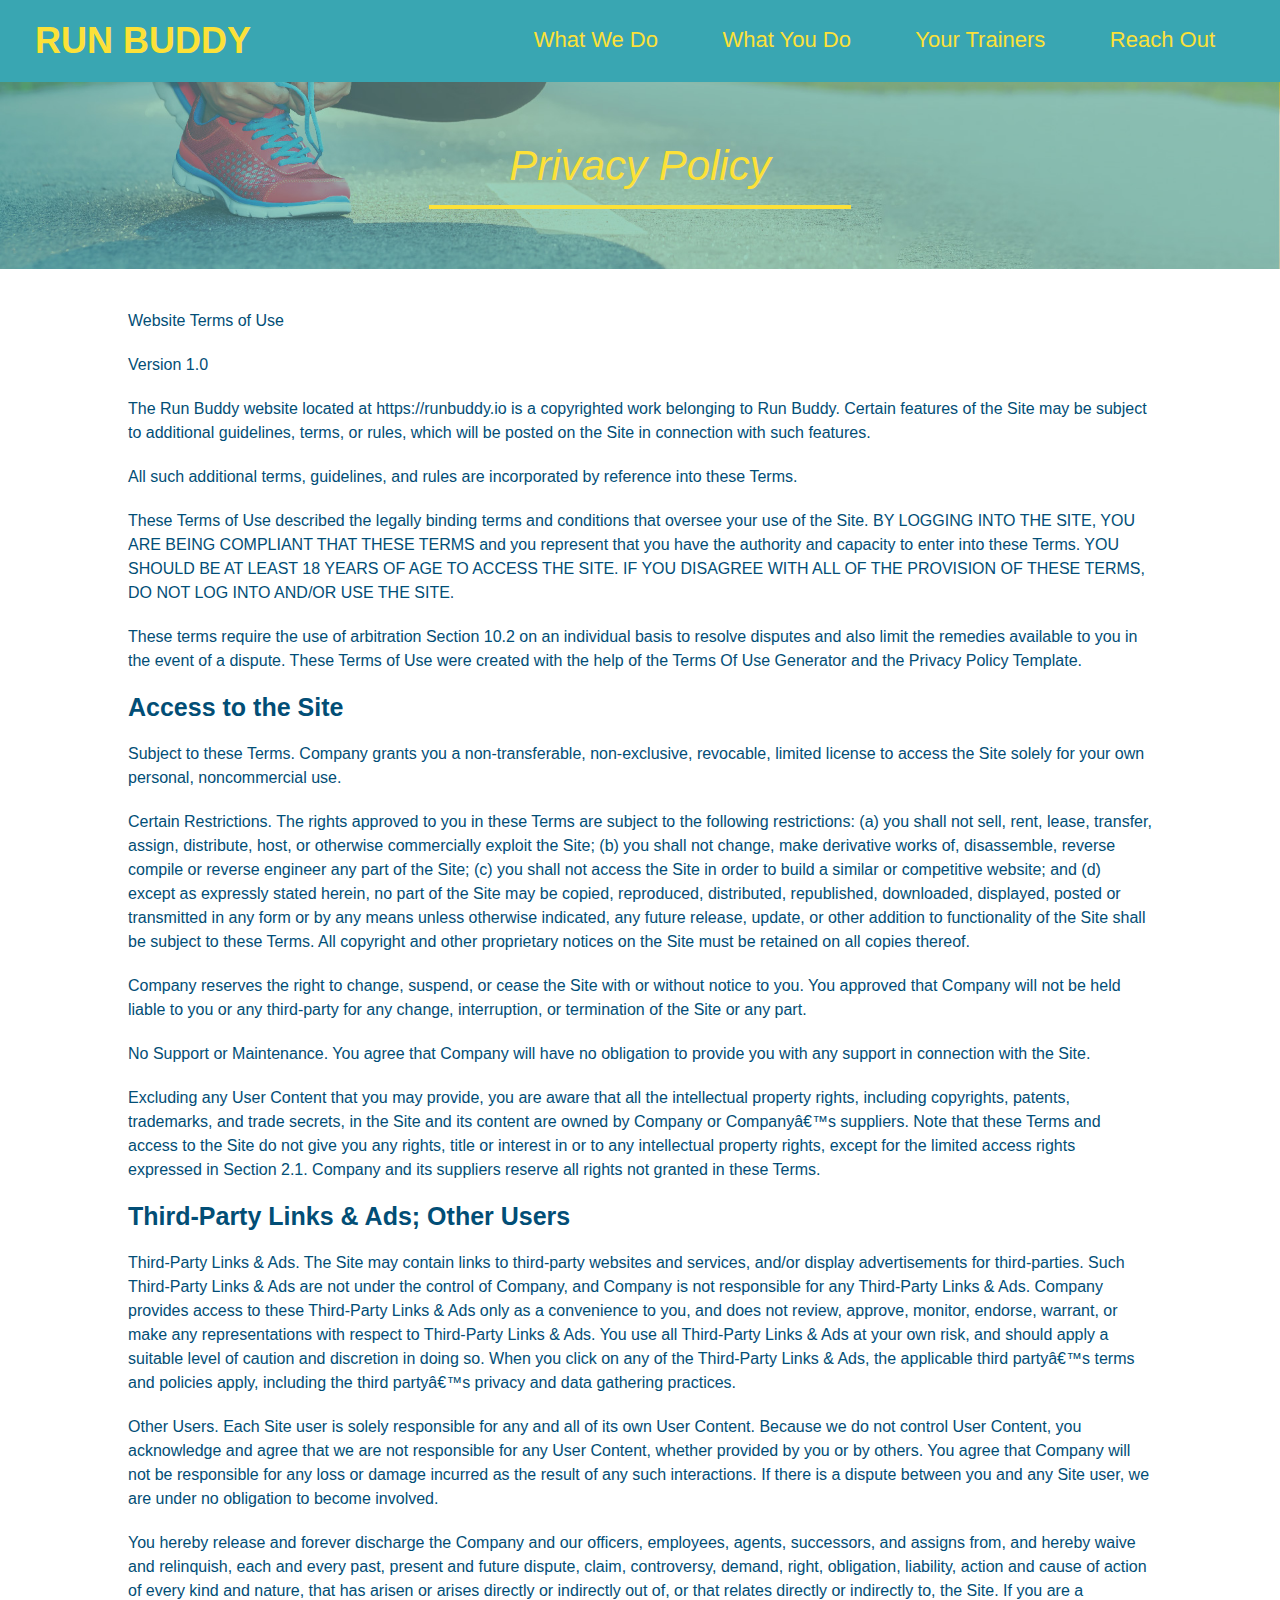
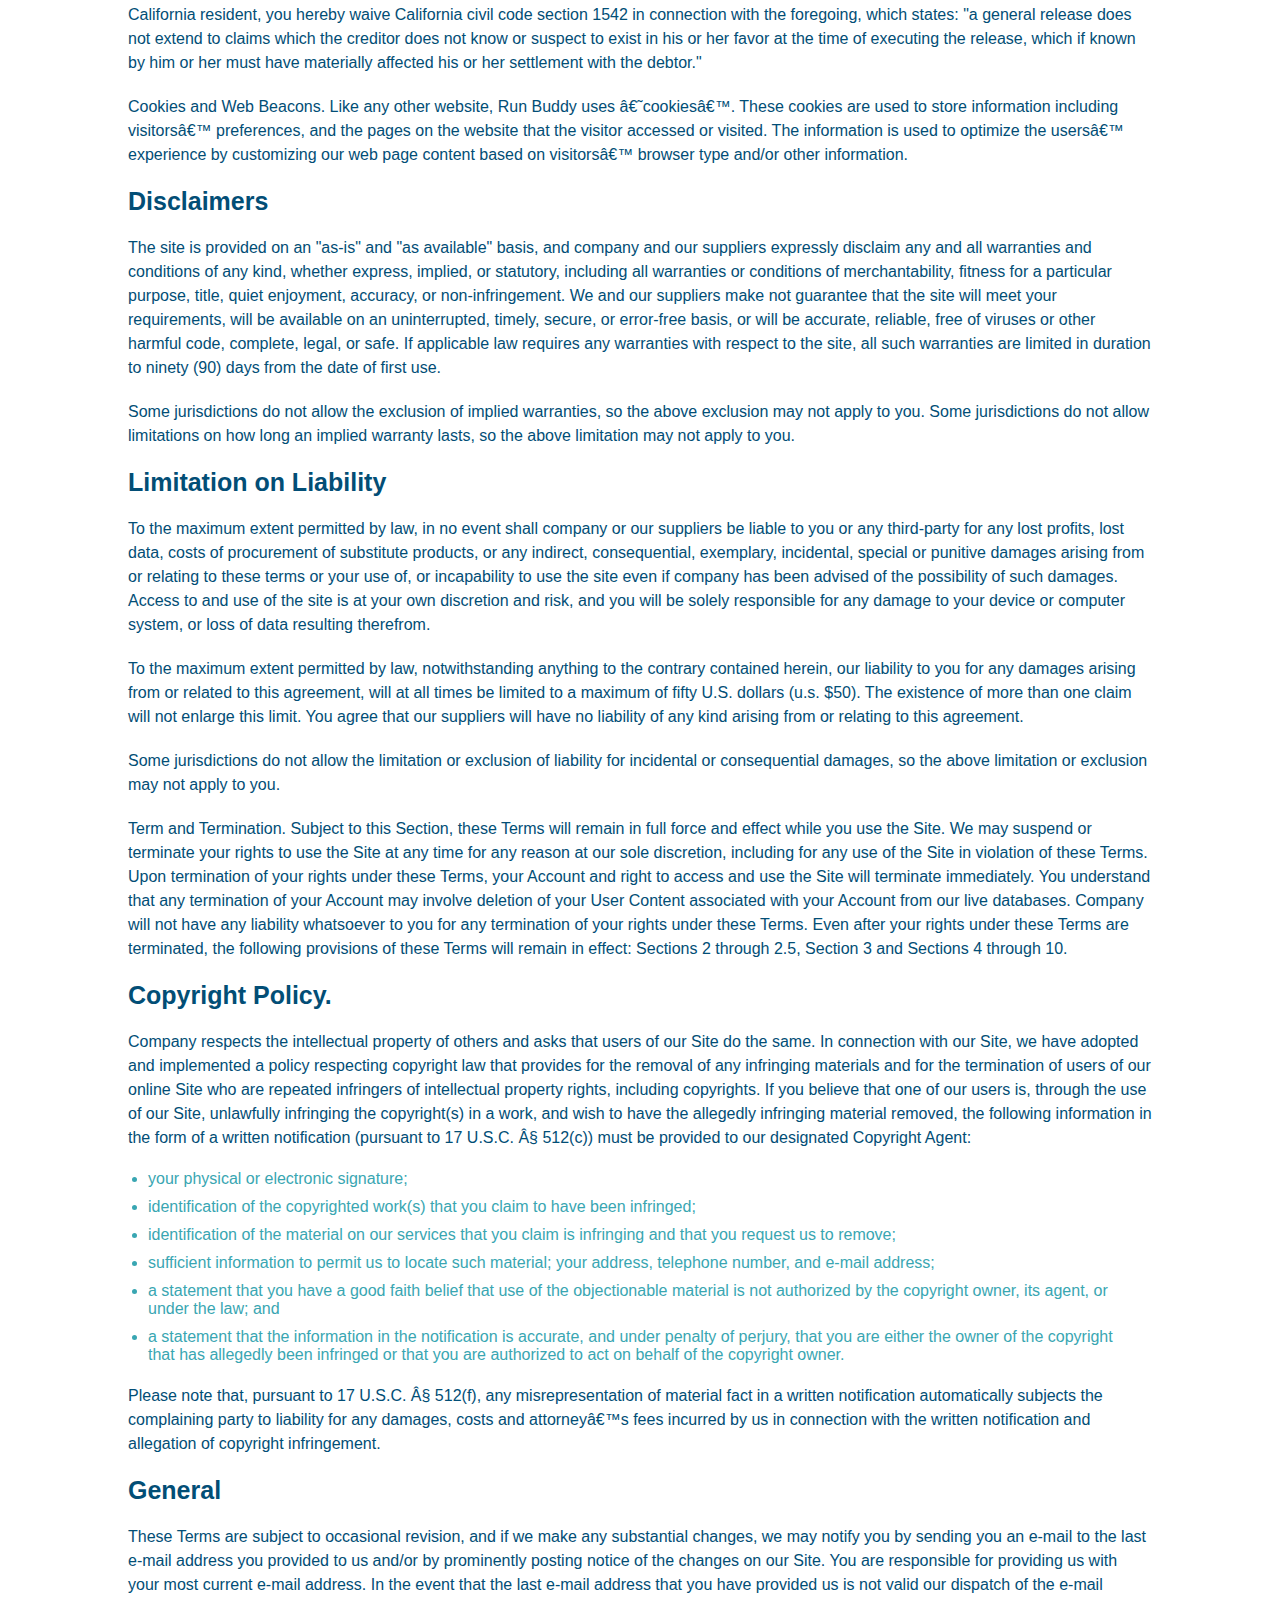
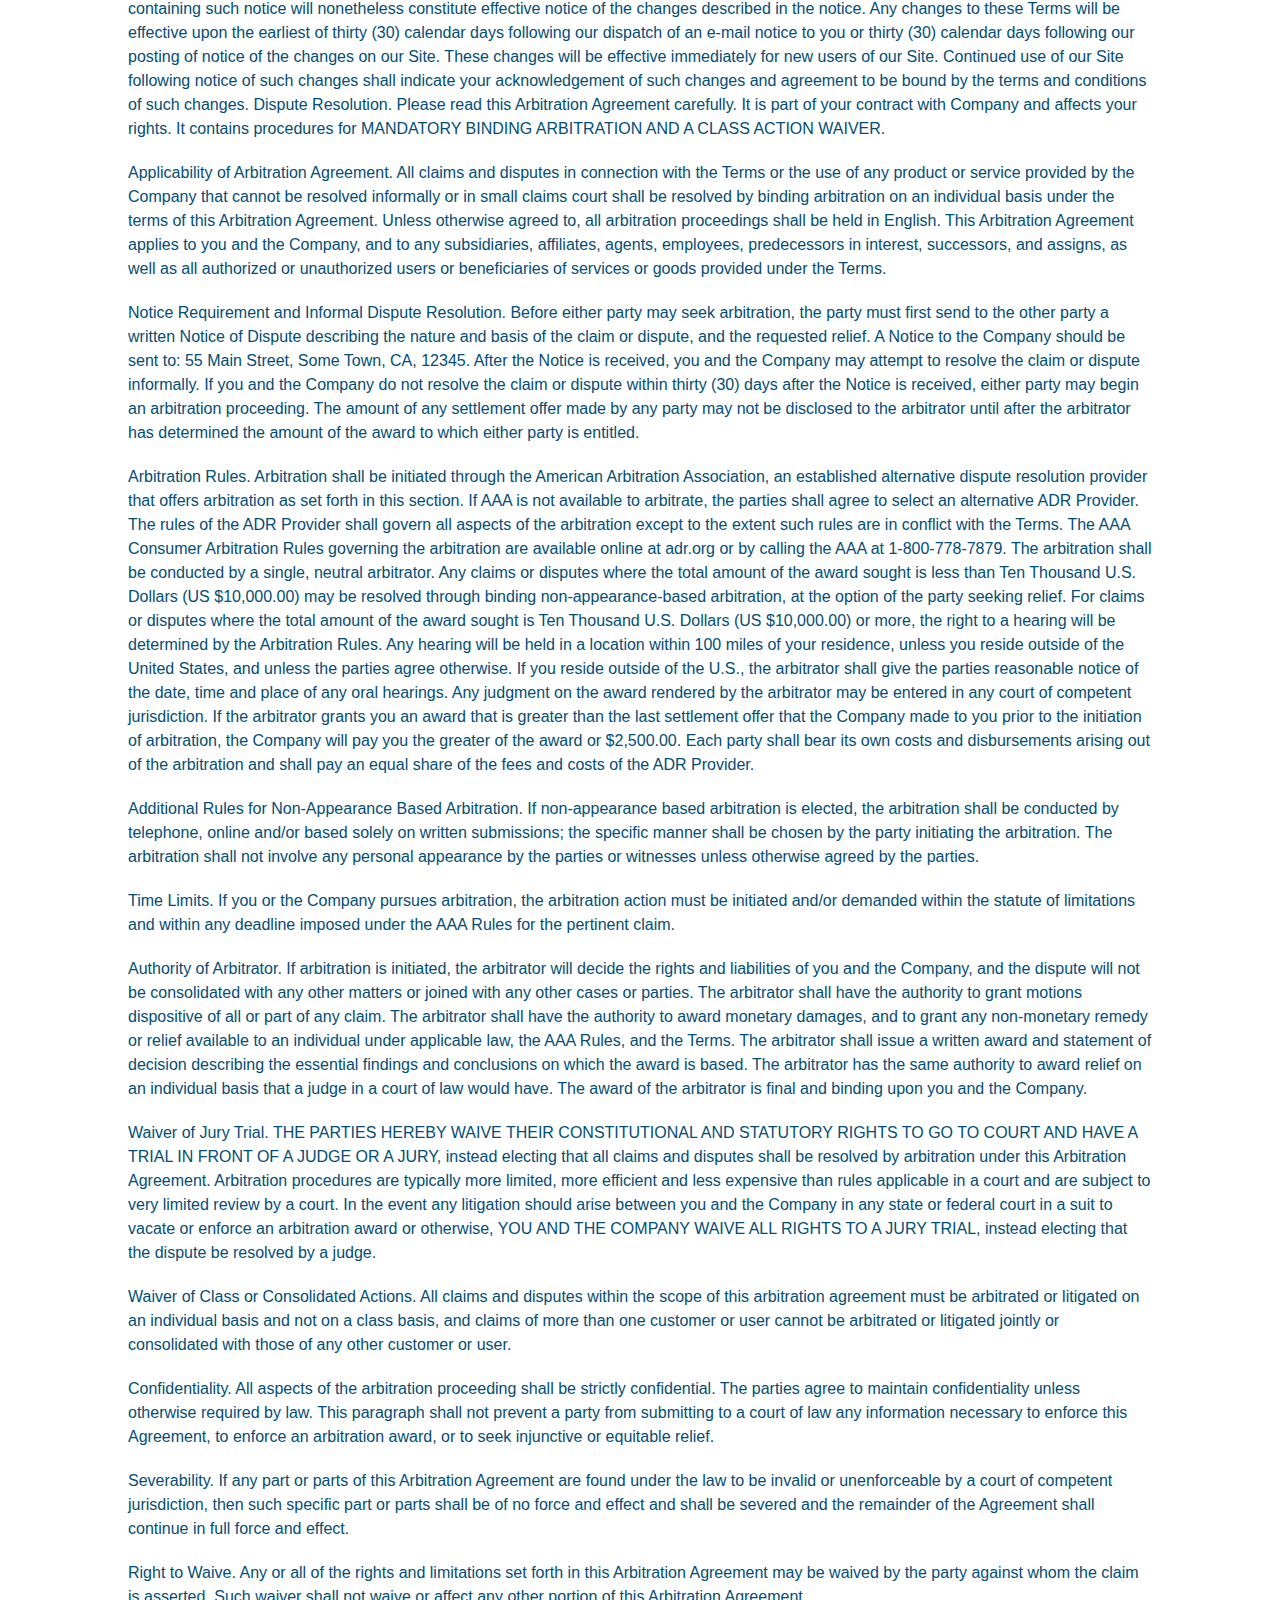
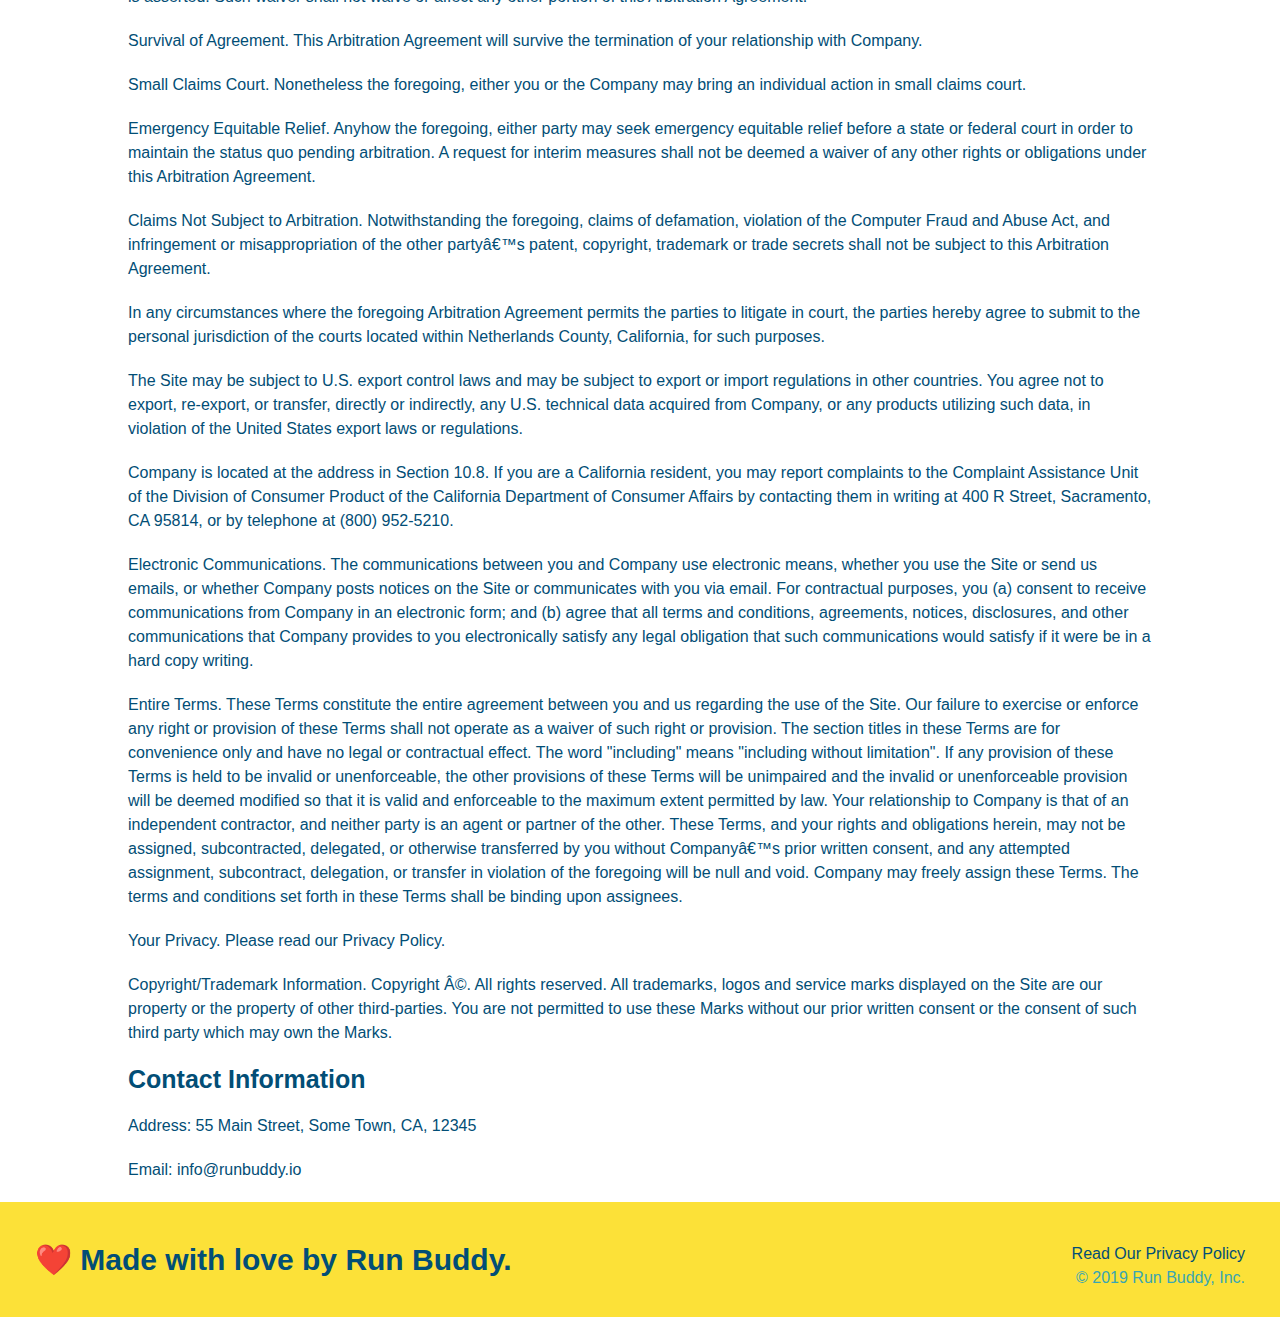
==== privacy-policy.html @ 64a42d4c "privacy policy" ====
<!DOCTYPE html>
<html lang='en'>
    <head>
        <meta charset="UTF-8"/>
        <title>Privacy Policy - Run Buddy</title>
        <link rel="stylesheet" href="./assets/css/style.css" />
        <link rel="stylesheet" href="./assets/css/secondary-styles.css" />
    </head>

    <body>
        <header>
            <h1>
                <a href="/">RUN BUDDY</a>
            </h1>
            <nav>
            <!-- Unordered list element-->
            <ul>
                <!-- List item element-->
                <li>
                    <!-- Anchor element-->
                    <a href="./index.html#what-we-do">What We Do</a>
                </li>
                <li>
                    <a href="./index.html#what-you-do">What You Do</a>
                </li>
                <li>
                    <a href="./index.html#your-trainers">Your Trainers</a>
                </li>
                <li>
                    <a href="./index.html#reach-out">Reach Out</a>
                </li>
            </ul>
            </nav>
        </header>

        <section class="hero">
            <h2 class="page-title">
                Privacy Policy
            </h2>

        </section>

        <article class="secondary-content">
            
      <p>
        Website Terms of Use
      </p>

      <p>
        Version 1.0
      </p>

      <p>
        The Run Buddy website located at https://runbuddy.io is a copyrighted work belonging to Run Buddy. Certain
        features of the Site may be subject to additional guidelines, terms, or rules, which will be posted on the Site
        in connection with such features.
      </p>

      <p>
        All such additional terms, guidelines, and rules are incorporated by reference into these Terms.
      </p>

      <p>
        These Terms of Use described the legally binding terms and conditions that oversee your use of the Site. BY
        LOGGING INTO THE SITE, YOU ARE BEING COMPLIANT THAT THESE TERMS and you represent that you have the authority
        and capacity to enter into these Terms. YOU SHOULD BE AT LEAST 18 YEARS OF AGE TO ACCESS THE SITE. IF YOU
        DISAGREE WITH ALL OF THE PROVISION OF THESE TERMS, DO NOT LOG INTO AND/OR USE THE SITE.
      </p>

      <p>
        These terms require the use of arbitration Section 10.2 on an individual basis to resolve disputes and also
        limit the remedies available to you in the event of a dispute. These Terms of Use were created with the help of
        the Terms Of Use Generator and the Privacy Policy Template.
      </p>

      <h3>
        Access to the Site
      </h3>

      <p>
        Subject to these Terms. Company grants you a non-transferable, non-exclusive, revocable, limited license to
        access the Site solely for your own personal, noncommercial use.
      </p>

      <p>
        Certain Restrictions. The rights approved to you in these Terms are subject to the following restrictions: (a)
        you shall not sell, rent, lease, transfer, assign, distribute, host, or otherwise commercially exploit the Site;
        (b) you shall not change, make derivative works of, disassemble, reverse compile or reverse engineer any part of
        the Site; (c) you shall not access the Site in order to build a similar or competitive website; and (d) except
        as expressly stated herein, no part of the Site may be copied, reproduced, distributed, republished, downloaded,
        displayed, posted or transmitted in any form or by any means unless otherwise indicated, any future release,
        update, or other addition to functionality of the Site shall be subject to these Terms. All copyright and other
        proprietary notices on the Site must be retained on all copies thereof.
      </p>

      <p>
        Company reserves the right to change, suspend, or cease the Site with or without notice to you. You approved
        that Company will not be held liable to you or any third-party for any change, interruption, or termination of
        the Site or any part.
      </p>

      <p>
        No Support or Maintenance. You agree that Company will have no obligation to provide you with any support in
        connection with the Site.
      </p>

      <p>
        Excluding any User Content that you may provide, you are aware that all the intellectual property rights,
        including copyrights, patents, trademarks, and trade secrets, in the Site and its content are owned by Company
        or Companyâ€™s suppliers. Note that these Terms and access to the Site do not give you any rights, title or
        interest in or to any intellectual property rights, except for the limited access rights expressed in Section
        2.1. Company and its suppliers reserve all rights not granted in these Terms.
      </p>

      <h3>
        Third-Party Links & Ads; Other Users
      </h3>

      <p>
        Third-Party Links & Ads. The Site may contain links to third-party websites and services, and/or display
        advertisements for third-parties. Such Third-Party Links & Ads are not under the control of Company, and Company
        is not responsible for any Third-Party Links & Ads. Company provides access to these Third-Party Links & Ads
        only as a convenience to you, and does not review, approve, monitor, endorse, warrant, or make any
        representations with respect to Third-Party Links & Ads. You use all Third-Party Links & Ads at your own risk,
        and should apply a suitable level of caution and discretion in doing so. When you click on any of the
        Third-Party Links & Ads, the applicable third partyâ€™s terms and policies apply, including the third partyâ€™s
        privacy and data gathering practices.
      </p>

      <p>
        Other Users. Each Site user is solely responsible for any and all of its own User Content. Because we do not
        control User Content, you acknowledge and agree that we are not responsible for any User Content, whether
        provided by you or by others. You agree that Company will not be responsible for any loss or damage incurred as
        the result of any such interactions. If there is a dispute between you and any Site user, we are under no
        obligation to become involved.
      </p>

      <p>
        You hereby release and forever discharge the Company and our officers, employees, agents, successors, and
        assigns from, and hereby waive and relinquish, each and every past, present and future dispute, claim,
        controversy, demand, right, obligation, liability, action and cause of action of every kind and nature, that has
        arisen or arises directly or indirectly out of, or that relates directly or indirectly to, the Site. If you are
        a California resident, you hereby waive California civil code section 1542 in connection with the foregoing,
        which states: "a general release does not extend to claims which the creditor does not know or suspect to exist
        in his or her favor at the time of executing the release, which if known by him or her must have materially
        affected his or her settlement with the debtor."
      </p>

      <p>
        Cookies and Web Beacons. Like any other website, Run Buddy uses â€˜cookiesâ€™. These cookies are used to store
        information including visitorsâ€™ preferences, and the pages on the website that the visitor accessed or visited.
        The information is used to optimize the usersâ€™ experience by customizing our web page content based on visitorsâ€™
        browser type and/or other information.
      </p>

      <h3>
        Disclaimers
      </h3>

      <p>
        The site is provided on an "as-is" and "as available" basis, and company and our suppliers expressly disclaim
        any and all warranties and conditions of any kind, whether express, implied, or statutory, including all
        warranties or conditions of merchantability, fitness for a particular purpose, title, quiet enjoyment, accuracy,
        or non-infringement. We and our suppliers make not guarantee that the site will meet your requirements, will be
        available on an uninterrupted, timely, secure, or error-free basis, or will be accurate, reliable, free of
        viruses or other harmful code, complete, legal, or safe. If applicable law requires any warranties with respect
        to the site, all such warranties are limited in duration to ninety (90) days from the date of first use.
      </p>

      <p>
        Some jurisdictions do not allow the exclusion of implied warranties, so the above exclusion may not apply to
        you. Some jurisdictions do not allow limitations on how long an implied warranty lasts, so the above limitation
        may not apply to you.
      </p>

      <h3>
        Limitation on Liability
      </h3>

      <p>
        To the maximum extent permitted by law, in no event shall company or our suppliers be liable to you or any
        third-party for any lost profits, lost data, costs of procurement of substitute products, or any indirect,
        consequential, exemplary, incidental, special or punitive damages arising from or relating to these terms or
        your use of, or incapability to use the site even if company has been advised of the possibility of such
        damages. Access to and use of the site is at your own discretion and risk, and you will be solely responsible
        for any damage to your device or computer system, or loss of data resulting therefrom.
      </p>

      <p>
        To the maximum extent permitted by law, notwithstanding anything to the contrary contained herein, our liability
        to you for any damages arising from or related to this agreement, will at all times be limited to a maximum of
        fifty U.S. dollars (u.s. $50). The existence of more than one claim will not enlarge this limit. You agree that
        our suppliers will have no liability of any kind arising from or relating to this agreement.
      </p>

      <p>
        Some jurisdictions do not allow the limitation or exclusion of liability for incidental or consequential
        damages, so the above limitation or exclusion may not apply to you.
      </p>

      <p>
        Term and Termination. Subject to this Section, these Terms will remain in full force and effect while you use
        the Site. We may suspend or terminate your rights to use the Site at any time for any reason at our sole
        discretion, including for any use of the Site in violation of these Terms. Upon termination of your rights under
        these Terms, your Account and right to access and use the Site will terminate immediately. You understand that
        any termination of your Account may involve deletion of your User Content associated with your Account from our
        live databases. Company will not have any liability whatsoever to you for any termination of your rights under
        these Terms. Even after your rights under these Terms are terminated, the following provisions of these Terms
        will remain in effect: Sections 2 through 2.5, Section 3 and Sections 4 through 10.
      </p>

      <h3>
        Copyright Policy.
      </h3>

      <p>
        Company respects the intellectual property of others and asks that users of our Site do the same. In connection
        with our Site, we have adopted and implemented a policy respecting copyright law that provides for the removal
        of any infringing materials and for the termination of users of our online Site who are repeated infringers of
        intellectual property rights, including copyrights. If you believe that one of our users is, through the use of
        our Site, unlawfully infringing the copyright(s) in a work, and wish to have the allegedly infringing material
        removed, the following information in the form of a written notification (pursuant to 17 U.S.C. Â§ 512(c)) must
        be provided to our designated Copyright Agent:
      </p>

      <ul>
        <li>
          your physical or electronic signature;
        </li>
        <li>
          identification of the copyrighted work(s) that you claim to have been infringed;
        </li>
        <li>
          identification of the material on our services that you claim is infringing and that you request us to remove;
        </li>
        <li>
          sufficient information to permit us to locate such material; your address, telephone number, and e-mail
          address;
        </li>
        <li>
          a statement that you have a good faith belief that use of the objectionable material is not authorized by the
          copyright owner, its agent, or under the law; and
        </li>
        <li>
          a statement that the information in the notification is accurate, and under penalty of perjury, that you are
          either the owner of the copyright that has allegedly been infringed or that you are authorized to act on
          behalf of the copyright owner.
        </li>
      </ul>

      <p>
        Please note that, pursuant to 17 U.S.C. Â§ 512(f), any misrepresentation of material fact in a written
        notification automatically subjects the complaining party to liability for any damages, costs and attorneyâ€™s
        fees incurred by us in connection with the written notification and allegation of copyright infringement.
      </p>

      <h3>
        General
      </h3>

      <p>
        These Terms are subject to occasional revision, and if we make any substantial changes, we may notify you by
        sending you an e-mail to the last e-mail address you provided to us and/or by prominently posting notice of the
        changes on our Site. You are responsible for providing us with your most current e-mail address. In the event
        that the last e-mail address that you have provided us is not valid our dispatch of the e-mail containing such
        notice will nonetheless constitute effective notice of the changes described in the notice. Any changes to these
        Terms will be effective upon the earliest of thirty (30) calendar days following our dispatch of an e-mail
        notice to you or thirty (30) calendar days following our posting of notice of the changes on our Site. These
        changes will be effective immediately for new users of our Site. Continued use of our Site following notice of
        such changes shall indicate your acknowledgement of such changes and agreement to be bound by the terms and
        conditions of such changes. Dispute Resolution. Please read this Arbitration Agreement carefully. It is part of
        your contract with Company and affects your rights. It contains procedures for MANDATORY BINDING ARBITRATION AND
        A CLASS ACTION WAIVER.
      </p>

      <p>
        Applicability of Arbitration Agreement. All claims and disputes in connection with the Terms or the use of any
        product or service provided by the Company that cannot be resolved informally or in small claims court shall be
        resolved by binding arbitration on an individual basis under the terms of this Arbitration Agreement. Unless
        otherwise agreed to, all arbitration proceedings shall be held in English. This Arbitration Agreement applies to
        you and the Company, and to any subsidiaries, affiliates, agents, employees, predecessors in interest,
        successors, and assigns, as well as all authorized or unauthorized users or beneficiaries of services or goods
        provided under the Terms.
      </p>

      <p>
        Notice Requirement and Informal Dispute Resolution. Before either party may seek arbitration, the party must
        first send to the other party a written Notice of Dispute describing the nature and basis of the claim or
        dispute, and the requested relief. A Notice to the Company should be sent to: 55 Main Street, Some Town, CA,
        12345. After the Notice is received, you and the Company may attempt to resolve the claim or dispute informally.
        If you and the Company do not resolve the claim or dispute within thirty (30) days after the Notice is received,
        either party may begin an arbitration proceeding. The amount of any settlement offer made by any party may not
        be disclosed to the arbitrator until after the arbitrator has determined the amount of the award to which either
        party is entitled.
      </p>

      <p>
        Arbitration Rules. Arbitration shall be initiated through the American Arbitration Association, an established
        alternative dispute resolution provider that offers arbitration as set forth in this section. If AAA is not
        available to arbitrate, the parties shall agree to select an alternative ADR Provider. The rules of the ADR
        Provider shall govern all aspects of the arbitration except to the extent such rules are in conflict with the
        Terms. The AAA Consumer Arbitration Rules governing the arbitration are available online at adr.org or by
        calling the AAA at 1-800-778-7879. The arbitration shall be conducted by a single, neutral arbitrator. Any
        claims or disputes where the total amount of the award sought is less than Ten Thousand U.S. Dollars (US
        $10,000.00) may be resolved through binding non-appearance-based arbitration, at the option of the party seeking
        relief. For claims or disputes where the total amount of the award sought is Ten Thousand U.S. Dollars (US
        $10,000.00) or more, the right to a hearing will be determined by the Arbitration Rules. Any hearing will be
        held in a location within 100 miles of your residence, unless you reside outside of the United States, and
        unless the parties agree otherwise. If you reside outside of the U.S., the arbitrator shall give the parties
        reasonable notice of the date, time and place of any oral hearings. Any judgment on the award rendered by the
        arbitrator may be entered in any court of competent jurisdiction. If the arbitrator grants you an award that is
        greater than the last settlement offer that the Company made to you prior to the initiation of arbitration, the
        Company will pay you the greater of the award or $2,500.00. Each party shall bear its own costs and
        disbursements arising out of the arbitration and shall pay an equal share of the fees and costs of the ADR
        Provider.
      </p>

      <p>
        Additional Rules for Non-Appearance Based Arbitration. If non-appearance based arbitration is elected, the
        arbitration shall be conducted by telephone, online and/or based solely on written submissions; the specific
        manner shall be chosen by the party initiating the arbitration. The arbitration shall not involve any personal
        appearance by the parties or witnesses unless otherwise agreed by the parties.
      </p>

      <p>
        Time Limits. If you or the Company pursues arbitration, the arbitration action must be initiated and/or demanded
        within the statute of limitations and within any deadline imposed under the AAA Rules for the pertinent claim.
      </p>

      <p>
        Authority of Arbitrator. If arbitration is initiated, the arbitrator will decide the rights and liabilities of
        you and the Company, and the dispute will not be consolidated with any other matters or joined with any other
        cases or parties. The arbitrator shall have the authority to grant motions dispositive of all or part of any
        claim. The arbitrator shall have the authority to award monetary damages, and to grant any non-monetary remedy
        or relief available to an individual under applicable law, the AAA Rules, and the Terms. The arbitrator shall
        issue a written award and statement of decision describing the essential findings and conclusions on which the
        award is based. The arbitrator has the same authority to award relief on an individual basis that a judge in a
        court of law would have. The award of the arbitrator is final and binding upon you and the Company.
      </p>

      <p>
        Waiver of Jury Trial. THE PARTIES HEREBY WAIVE THEIR CONSTITUTIONAL AND STATUTORY RIGHTS TO GO TO COURT AND HAVE
        A TRIAL IN FRONT OF A JUDGE OR A JURY, instead electing that all claims and disputes shall be resolved by
        arbitration under this Arbitration Agreement. Arbitration procedures are typically more limited, more efficient
        and less expensive than rules applicable in a court and are subject to very limited review by a court. In the
        event any litigation should arise between you and the Company in any state or federal court in a suit to vacate
        or enforce an arbitration award or otherwise, YOU AND THE COMPANY WAIVE ALL RIGHTS TO A JURY TRIAL, instead
        electing that the dispute be resolved by a judge.
      </p>

      <p>
        Waiver of Class or Consolidated Actions. All claims and disputes within the scope of this arbitration agreement
        must be arbitrated or litigated on an individual basis and not on a class basis, and claims of more than one
        customer or user cannot be arbitrated or litigated jointly or consolidated with those of any other customer or
        user.
      </p>

      <p>
        Confidentiality. All aspects of the arbitration proceeding shall be strictly confidential. The parties agree to
        maintain confidentiality unless otherwise required by law. This paragraph shall not prevent a party from
        submitting to a court of law any information necessary to enforce this Agreement, to enforce an arbitration
        award, or to seek injunctive or equitable relief.
      </p>

      <p>
        Severability. If any part or parts of this Arbitration Agreement are found under the law to be invalid or
        unenforceable by a court of competent jurisdiction, then such specific part or parts shall be of no force and
        effect and shall be severed and the remainder of the Agreement shall continue in full force and effect.
      </p>

      <p>
        Right to Waive. Any or all of the rights and limitations set forth in this Arbitration Agreement may be waived
        by the party against whom the claim is asserted. Such waiver shall not waive or affect any other portion of this
        Arbitration Agreement.
      </p>

      <p>
        Survival of Agreement. This Arbitration Agreement will survive the termination of your relationship with
        Company.
      </p>

      <p>
        Small Claims Court. Nonetheless the foregoing, either you or the Company may bring an individual action in small
        claims court.
      </p>

      <p>
        Emergency Equitable Relief. Anyhow the foregoing, either party may seek emergency equitable relief before a
        state or federal court in order to maintain the status quo pending arbitration. A request for interim measures
        shall not be deemed a waiver of any other rights or obligations under this Arbitration Agreement.
      </p>

      <p>
        Claims Not Subject to Arbitration. Notwithstanding the foregoing, claims of defamation, violation of the
        Computer Fraud and Abuse Act, and infringement or misappropriation of the other partyâ€™s patent, copyright,
        trademark or trade secrets shall not be subject to this Arbitration Agreement.
      </p>

      <p>
        In any circumstances where the foregoing Arbitration Agreement permits the parties to litigate in court, the
        parties hereby agree to submit to the personal jurisdiction of the courts located within Netherlands County,
        California, for such purposes.
      </p>

      <p>
        The Site may be subject to U.S. export control laws and may be subject to export or import regulations in other
        countries. You agree not to export, re-export, or transfer, directly or indirectly, any U.S. technical data
        acquired from Company, or any products utilizing such data, in violation of the United States export laws or
        regulations.
      </p>

      <p>
        Company is located at the address in Section 10.8. If you are a California resident, you may report complaints
        to the Complaint Assistance Unit of the Division of Consumer Product of the California Department of Consumer
        Affairs by contacting them in writing at 400 R Street, Sacramento, CA 95814, or by telephone at (800) 952-5210.
      </p>

      <p>
        Electronic Communications. The communications between you and Company use electronic means, whether you use the
        Site or send us emails, or whether Company posts notices on the Site or communicates with you via email. For
        contractual purposes, you (a) consent to receive communications from Company in an electronic form; and (b)
        agree that all terms and conditions, agreements, notices, disclosures, and other communications that Company
        provides to you electronically satisfy any legal obligation that such communications would satisfy if it were be
        in a hard copy writing.
      </p>

      <p>
        Entire Terms. These Terms constitute the entire agreement between you and us regarding the use of the Site. Our
        failure to exercise or enforce any right or provision of these Terms shall not operate as a waiver of such right
        or provision. The section titles in these Terms are for convenience only and have no legal or contractual
        effect. The word "including" means "including without limitation". If any provision of these Terms is held to be
        invalid or unenforceable, the other provisions of these Terms will be unimpaired and the invalid or
        unenforceable provision will be deemed modified so that it is valid and enforceable to the maximum extent
        permitted by law. Your relationship to Company is that of an independent contractor, and neither party is an
        agent or partner of the other. These Terms, and your rights and obligations herein, may not be assigned,
        subcontracted, delegated, or otherwise transferred by you without Companyâ€™s prior written consent, and any
        attempted assignment, subcontract, delegation, or transfer in violation of the foregoing will be null and void.
        Company may freely assign these Terms. The terms and conditions set forth in these Terms shall be binding upon
        assignees.
      </p>

      <p>
        Your Privacy. Please read our Privacy Policy.
      </p>

      <p>
        Copyright/Trademark Information. Copyright Â©. All rights reserved. All trademarks, logos and service marks
        displayed on the Site are our property or the property of other third-parties. You are not permitted to use
        these Marks without our prior written consent or the consent of such third party which may own the Marks.
      </p>

      <h3>
        Contact Information
      </h3>

      <p>
        Address: 55 Main Street, Some Town, CA, 12345
      </p>

      <p>
        Email: info@runbuddy.io
      </p>

        </article>


        <footer>
        
            <h2>❤️ Made with love by Run Buddy.</h2>

            <div>
            <a>Read Our Privacy Policy</a><br />
            &copy; 2019 Run Buddy, Inc.
            </div>

        </footer>
    </body>
</html>
---- assets/css/style.css ----
/* default styling w/ universal selector */
* {
    margin: 0;
    padding: 0;
    box-sizing:border-box;
}

/* apply styles to <header> */
header {
    padding: 20px 35px;
    background-color: #39a6b2;
}

header h1 {
    font-weight: bold;
    font-size: 36px;
    color: #fce138;
    margin: 0;
    display: inline;
}

header a {
    text-decoration: none;
    color: #fce138;
}

header nav {
    float: right;
    margin: 7px 0;
}

header nav ul li {
    display: inline;
}

header nav ul li a {
    margin: 0 30px;
    font-weight: lighter;
    font-size: 22px;
}

body {
    /* I'm a CSS comment! uwu */
    font-family: Helvetica, Arial, sans-serif;
    color: #39a6b2
}

footer {
    background: #fce138;
    width: 100%;
    padding: 40px 35px;
}

footer h2 {
    display: inline;
    color: #024e76;
    font-size: 30px;
    margin: 0;
}

footer div {
    float: right;
    line-height: 1.5;
    text-align: right;
}

footer a {
    color: #024e76
}

section {
    padding: 60px;
}

/*Hero Style Start*/
.hero {
    background-image: url("../images/hero-bg.jpg");
    height: 600px;
    background-size: cover;
    background-position: center;
    position: relative;
}
/*Hero Style End*/

/*Hero form style start*/
.hero-form {
    color: #024e76;
    background-color: #fce138;
    padding: 20px;
    width: 500px;
    border: solid 3px #024e76;
    position: absolute;
    bottom: 120px;
    right: 140px;
}

.hero-form h3 {
    font-size: 24px;
    margin: 0;
}

.hero-form p{
    margin: 5px 0 15px 0;
}

.form-input {
    border: 1px solid #024e76;
    display: block;
    padding: 7px 15px;
    font-size: 16px;
    color: #024e76;
    width: 100%;
    margin-bottom: 15px;
}

.hero-form label {
    margin: 0 5px;
}

.hero-form button {
    color: #fce138;
    background-color: #024e76;
    border: none;
    padding: 10px 20px;
    font-size: 16px;
}
/*Hero form style end*/

/* Styles for main body text */
.section-title {
    font-size: 55px;
    color: #024e76;
    margin-bottom: 35px;
    padding: 0 100px 20px 100px;
    display: inline-block;
    border-bottom: 3px solid;
}

.primary-border {
    border-color: #fce138;
}

.secondary-border {
    border-color: #39a6b2;
}

.intro p {
    line-height: 1.7;
    color: #39a6b2;
    width: 80%;
    font-size: 20px;
    margin: 0 auto;
}

.steps {
    text-align: center;
    background: #fce138;
}

.steps div {
    margin-bottom: 80px;
}

.steps img {
    width: 15%;
    margin: 10px 0;
}

.steps h3 {
    color: #024e76;
    font-size: 46px;
    margin-top: 10px;
}

.steps p {
    color: #39a6b2;
    font-size: 23px;
}

.steps span {
    font-size: 38px;
}
/*Styles for main body text END*/

/* styles for trainers section*/

.trainers {
    text-align: center;
}

.trainer {
    width: 900px;
    margin: 0 auto 30px auto;
    background: #024e76;
    color: #fce138;
    overflow: auto;
}

.trainer img {
    width: 35%;
    float: left;
}

.trainer-bio {
    padding: 35px;
    float: left;
    width: 65%;
}

.text-left { /*utility*/
    text-align: left;
}

.text-right {/*utility*/
    text-align: right;
}
.text-center {/*utility*/
    text-align: center;
}

.trainer-bio h3 {
    font-size: 32px;
    margin-bottom: 8px;
}

.trainer-bio h4 {
    font-weight: lighter;
    font-size: 26px;
    margin-bottom: 25px;
}

.trainer-bio p {
    font-size: 17px;
    line-height: 1.3;
}
/* styles for trainers section END */

/*Reach out styles*/
.contact {
    text-align:center;
    background-color: #024e76;
}
.contact h2 {
    color:#fce138;
}

.contact-info iframe {
    width: 400px;
    height: 400px;
}

.contact-info div {
    width: 410px;
    display: inline-block;
    vertical-align: top;
    text-align: left;
    margin: 30px 0 0 60px;
    color: white;
}
.contact-info h3 {
    color: #fce138;
    font-size: 32px;
  }
  
  .contact-info p, .contact-info address {
    margin: 20px 0;
    line-height: 1.5;
    font-size: 20px;
    font-style: normal;
  }
  
  .contact-info a {
    color: #fce138;
  }
/*reach out styles end*/
---- assets/css/secondary-styles.css ----
.hero {
    background-position: bottom;
    height: auto;
    text-align: center;
    margin-bottom: 40px;
}

.page-title {
    color: #fce138;
    display: inline-block;
    border-bottom: 4px solid #fce138;
    padding: 0 80px 15px 80px;
    font-weight: normal;
    font-size: 42px;
    font-style:italic;
}

.secondary-content {
    width: 80%;
    margin: 0 auto;
    color: #024e76
}

.secondary-content h3 {
    font-size: 25px;
    margin: 20px 0px 20px 0px;
}

.secondary-content p {
    font-size: 16px;
    line-height: 1.5;
    margin: 20px 0px 20px 0px;
}

.secondary-content ul {
    margin: 15px 20px 15px 20px
}

.secondary-content li {
    color: #39a6b2;
    margin: 10px 0px 10px 0px;
}
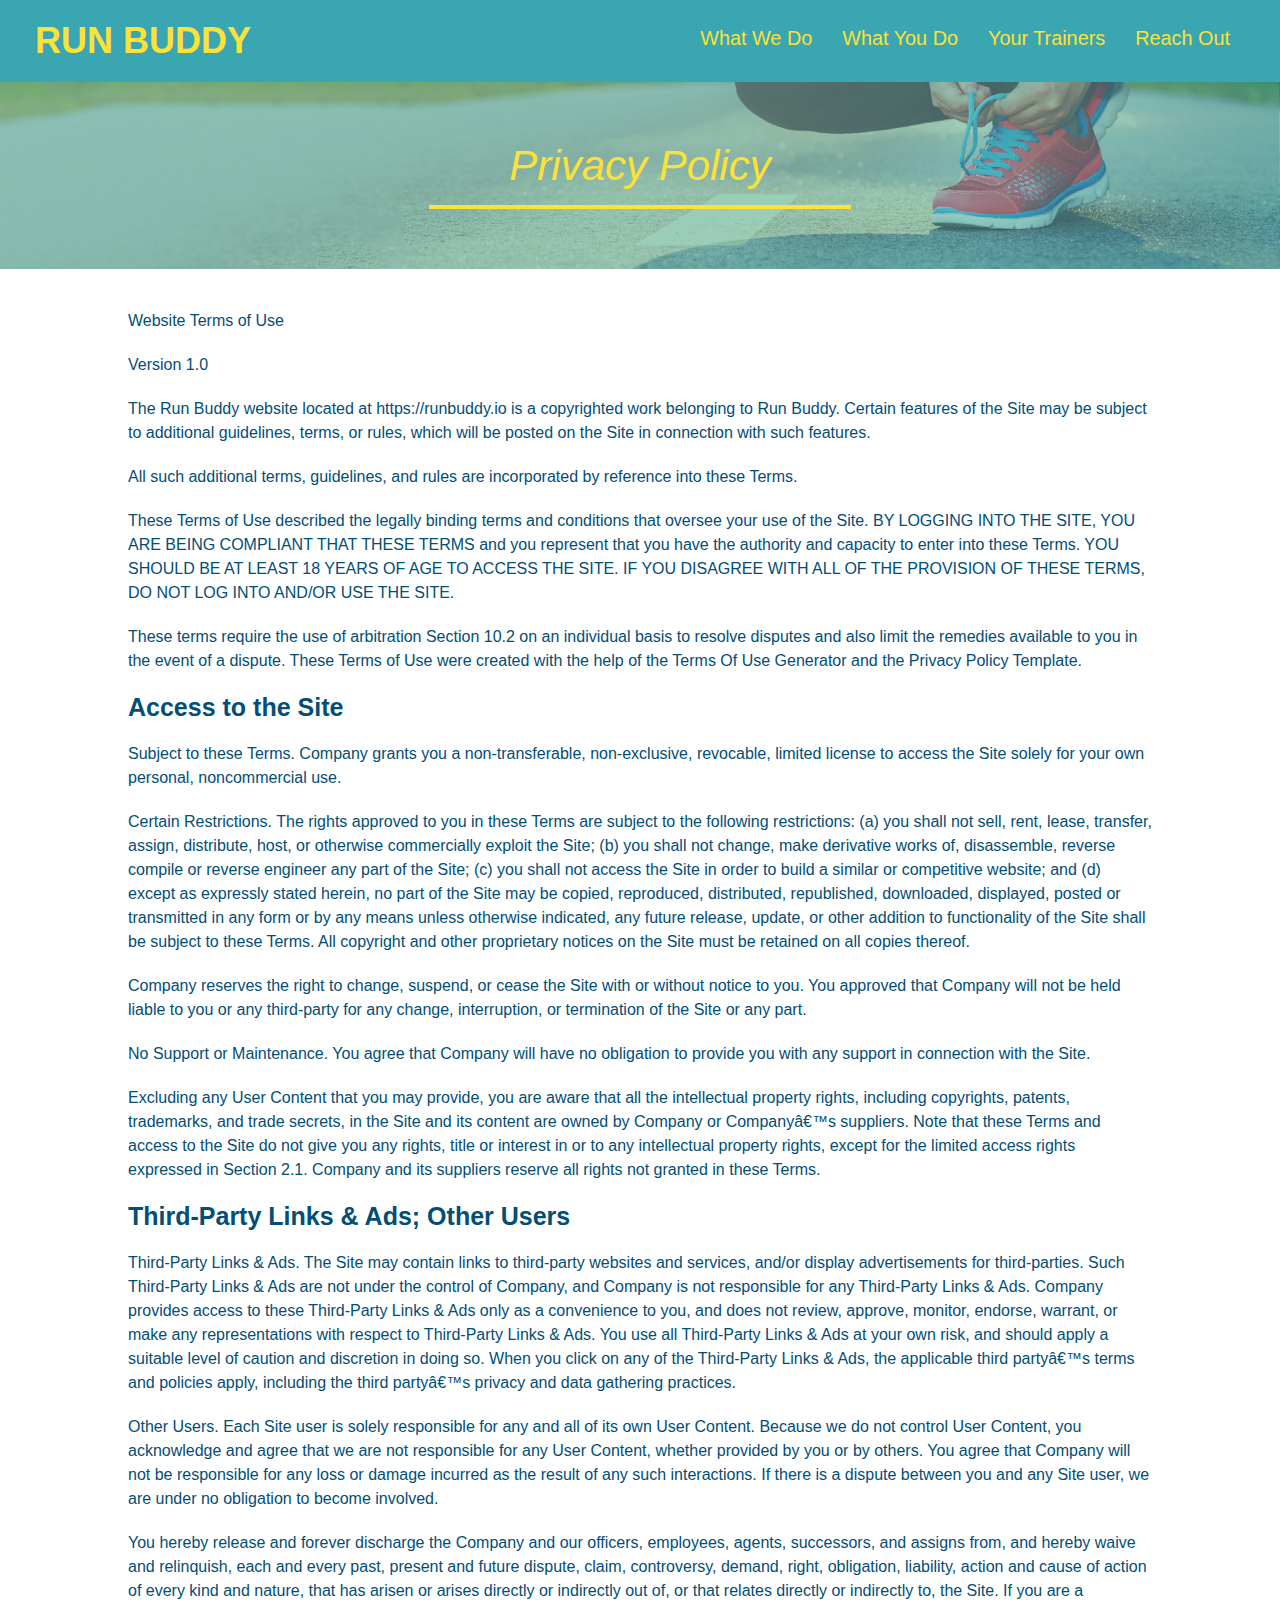
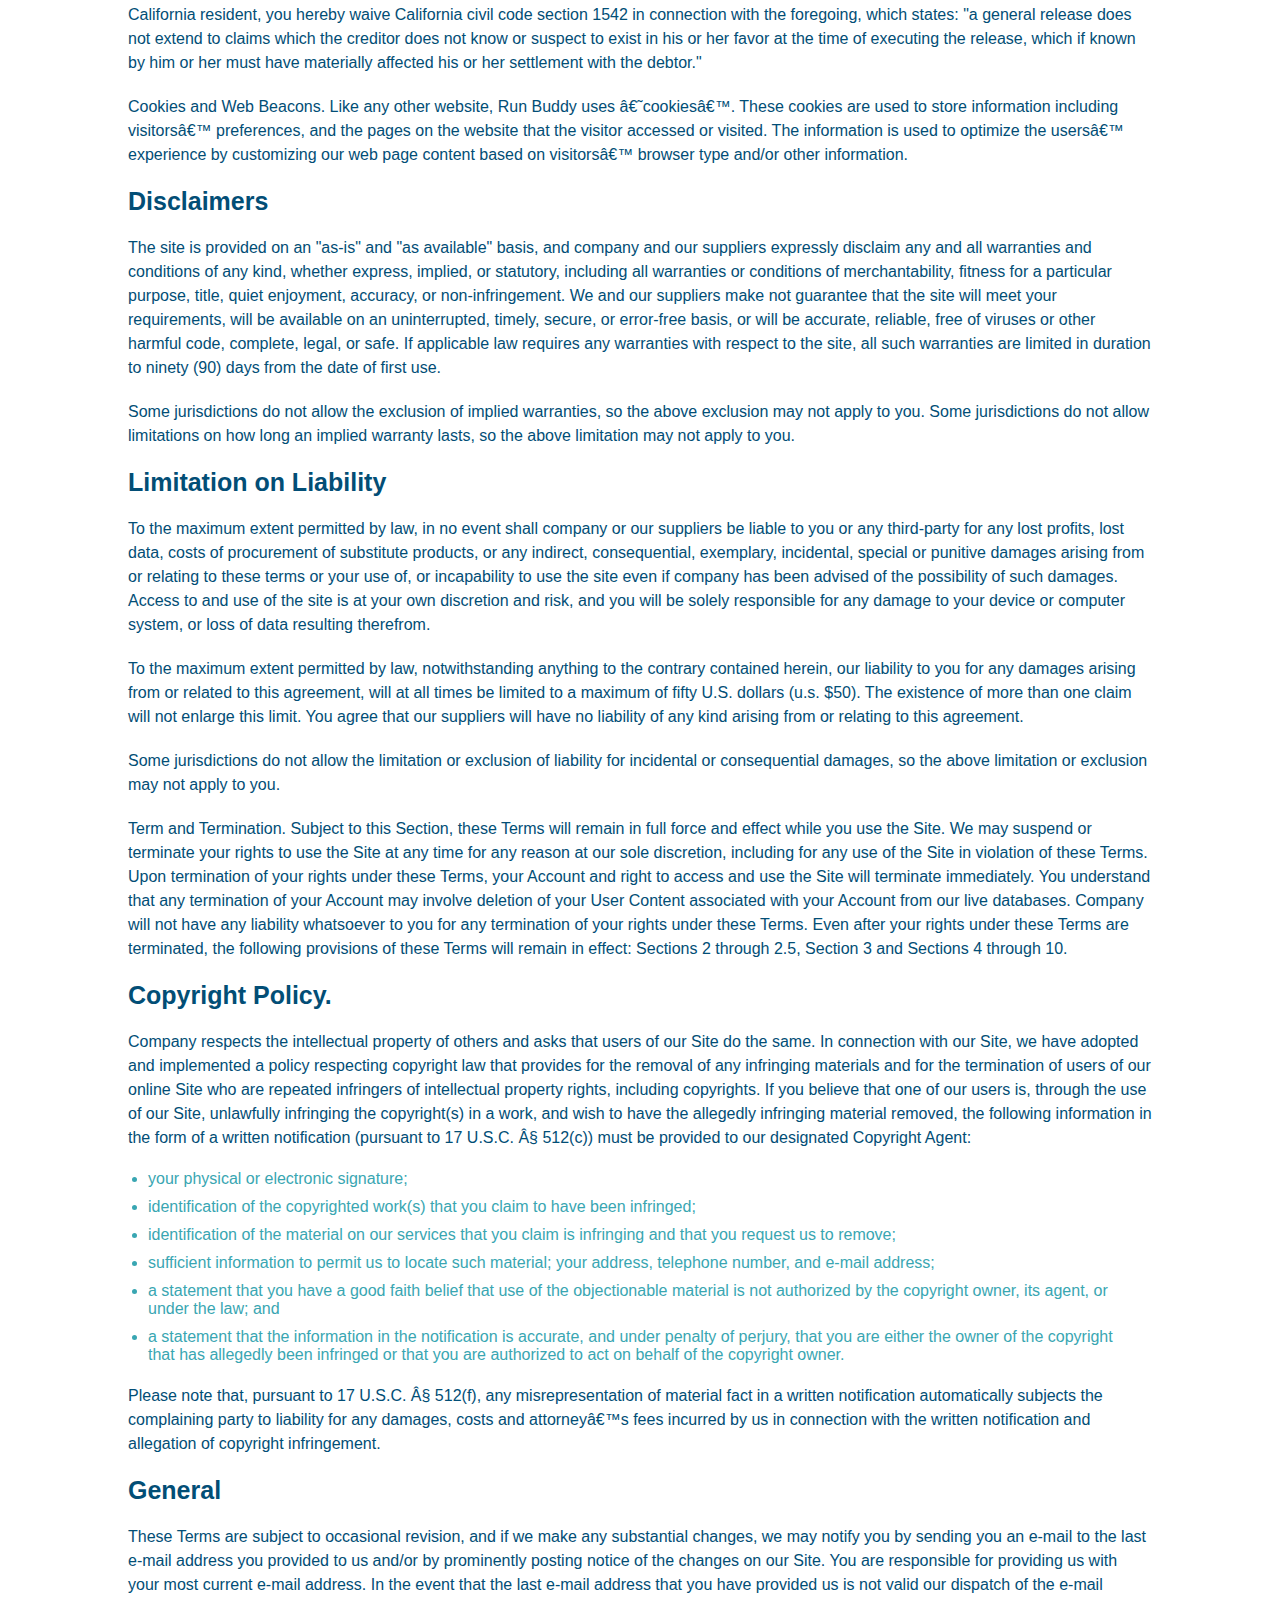
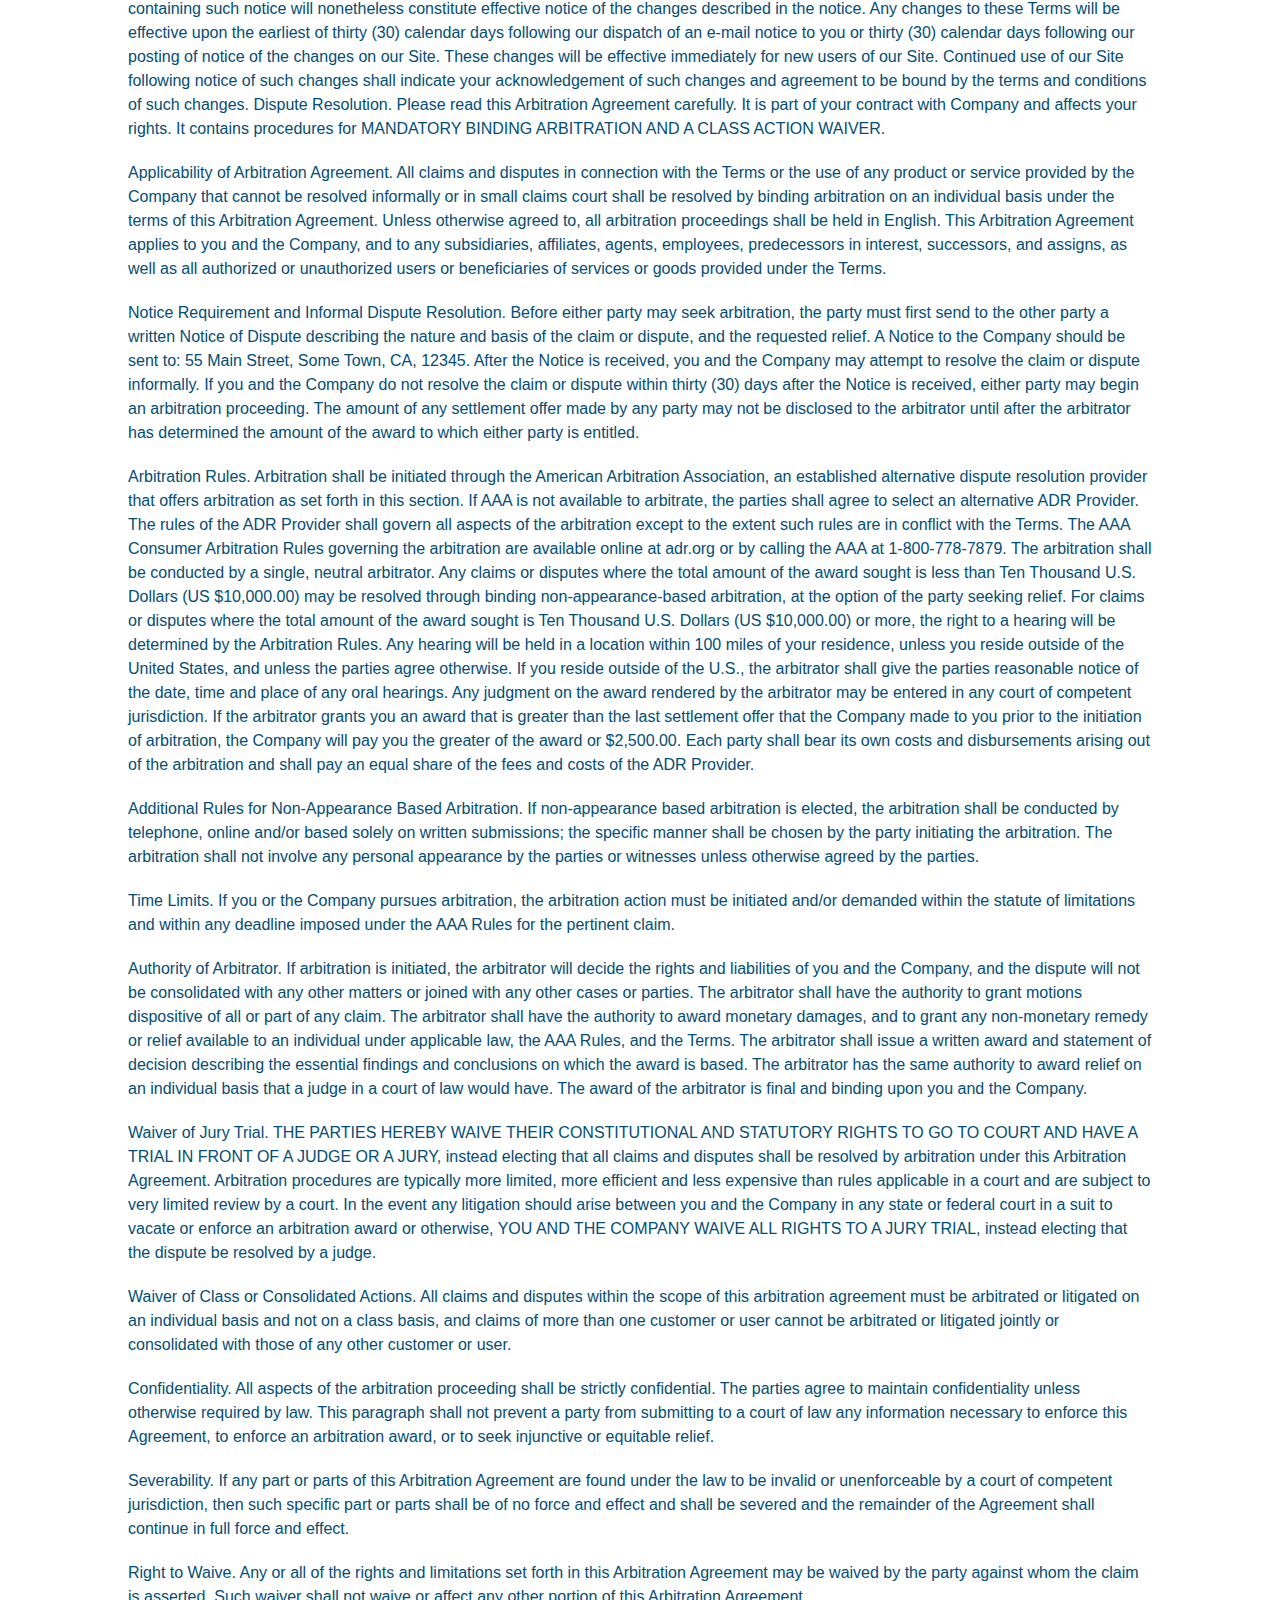
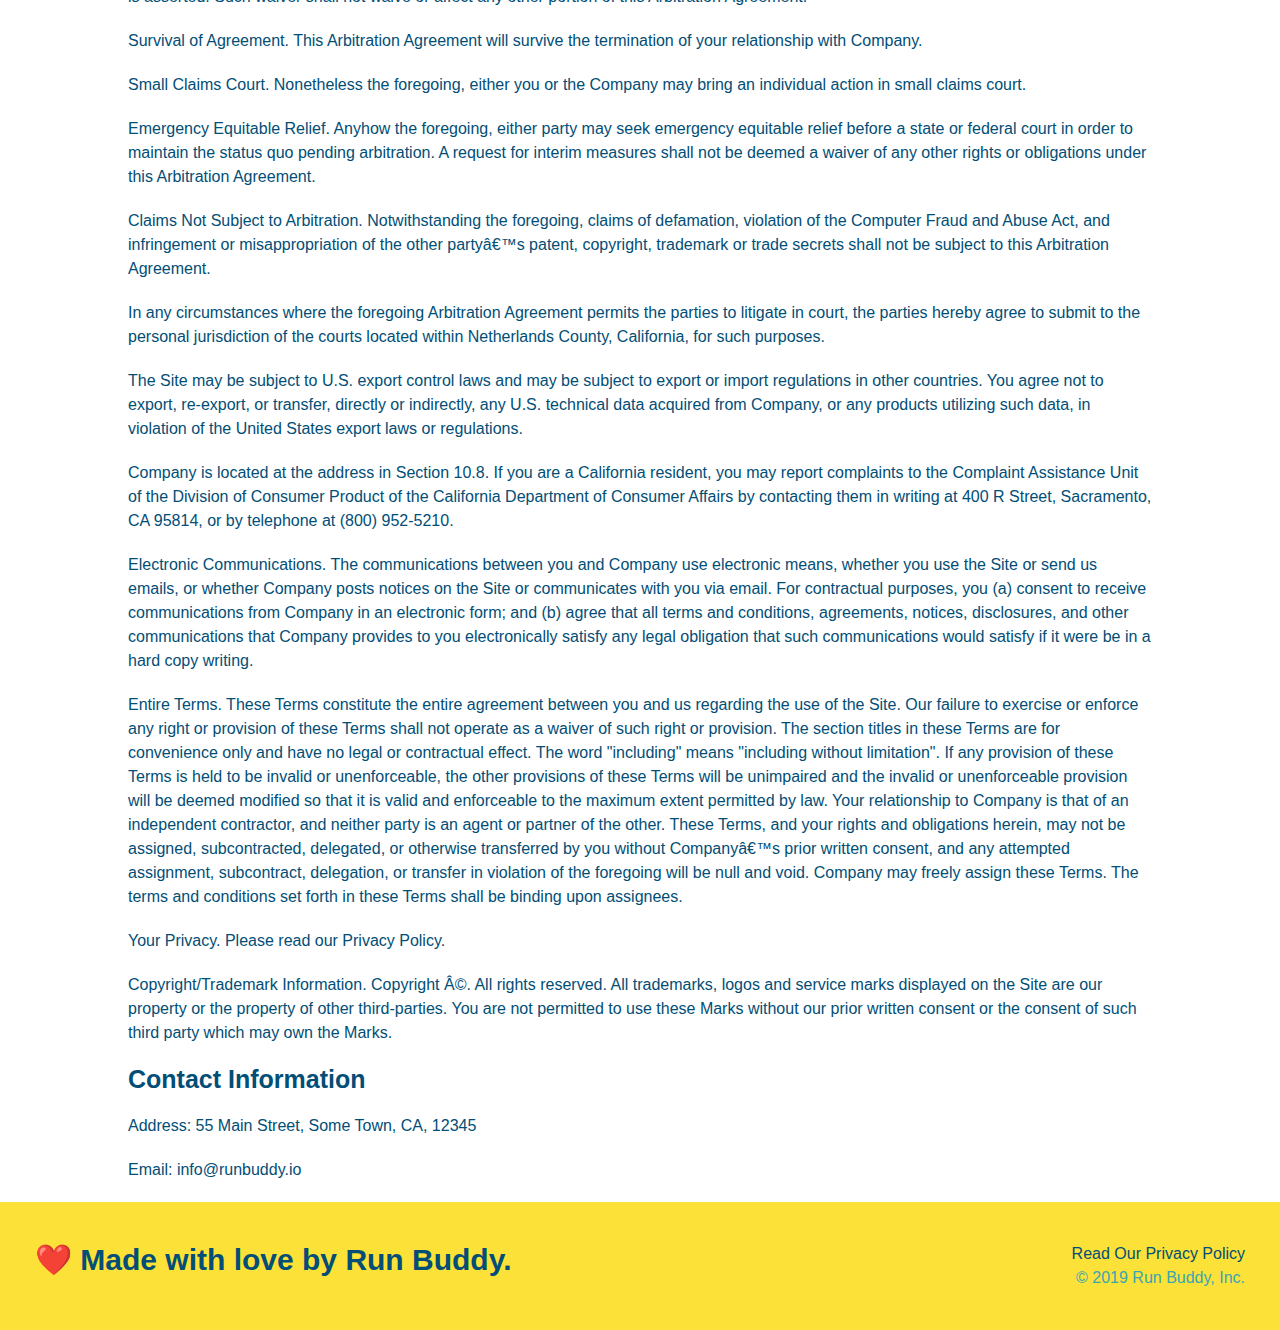
==== commit a0f97dad: "media queries base set up with breakpoints" ====
--- a/privacy-policy.html
+++ b/privacy-policy.html
@@ -1,7 +1,7 @@
 <!DOCTYPE html>
 <html lang='en'>
     <head>
-        <meta charset="UTF-8"/>
+        <meta charset="UTF-8" name="viewport" content="width=device-width, initial-scale=1.0"/>
         <title>Privacy Policy - Run Buddy</title>
         <link rel="stylesheet" href="./assets/css/style.css" />
         <link rel="stylesheet" href="./assets/css/secondary-styles.css" />
--- a/assets/css/style.css
+++ b/assets/css/style.css
@@ -9,6 +9,9 @@
 header {
     padding: 20px 35px;
     background-color: #39a6b2;
+    display: flex;
+    justify-content: space-between;
+    flex-wrap: wrap;
 }
 
 header h1 {
@@ -16,7 +19,6 @@
     font-size: 36px;
     color: #fce138;
     margin: 0;
-    display: inline;
 }
 
 header a {
@@ -25,18 +27,21 @@
 }
 
 header nav {
-    float: right;
     margin: 7px 0;
 }
 
-header nav ul li {
-    display: inline;
+header nav ul {
+    display: flex;
+    flex-wrap: wrap;
+    justify-content: space-between;
+    align-items: center;
+    list-style: none;
 }
 
 header nav ul li a {
-    margin: 0 30px;
+    padding: 10px 15px;
     font-weight: lighter;
-    font-size: 22px;
+    font-size: 1.55vw;
 }
 
 body {
@@ -44,22 +49,23 @@
     font-family: Helvetica, Arial, sans-serif;
     color: #39a6b2
 }
-
+/*FOOTER STYLES*/
 footer {
     background: #fce138;
     width: 100%;
     padding: 40px 35px;
+    display: flex;
+    justify-content: space-between;
+    flex-wrap: wrap;
 }
 
 footer h2 {
-    display: inline;
     color: #024e76;
     font-size: 30px;
     margin: 0;
 }
 
 footer div {
-    float: right;
     line-height: 1.5;
     text-align: right;
 }
@@ -71,14 +77,17 @@
 section {
     padding: 60px;
 }
+/*FOOTER STYLES END*/
 
 /*Hero Style Start*/
 .hero {
     background-image: url("../images/hero-bg.jpg");
-    height: 600px;
     background-size: cover;
     background-position: center;
-    position: relative;
+    display: flex;
+    justify-content: center;
+    flex-wrap: wrap;
+    align-items: flex-start;
 }
 /*Hero Style End*/
 
@@ -87,11 +96,9 @@
     color: #024e76;
     background-color: #fce138;
     padding: 20px;
-    width: 500px;
     border: solid 3px #024e76;
-    position: absolute;
-    bottom: 120px;
-    right: 140px;
+    width: 40%;
+    margin: 3.5%;
 }
 
 .hero-form h3 {
@@ -124,16 +131,36 @@
     padding: 10px 20px;
     font-size: 16px;
 }
+
+.hero-cta {
+    width: 35%;
+    text-align: right;
+    margin: 3.5%;
+    color: #fff;
+    font-size: 18px;
+    line-height: 1.2;
+}
+
+.hero-cta h2 {
+    font-style: italic;
+    font-size: 55px;
+    color: #fce138;
+}
 /*Hero form style end*/
 
 /* Styles for main body text */
 .section-title {
-    font-size: 55px;
-    color: #024e76;
-    margin-bottom: 35px;
-    padding: 0 100px 20px 100px;
-    display: inline-block;
+    font-size: 48px;
+    color: #024e76;
     border-bottom: 3px solid;
+    padding-bottom: 20px;
+    text-align: center;
+    margin: 0 auto 35px auto;
+    width: 50%;
+}
+
+.intro p {
+    text-align: center;
 }
 
 .primary-border {
@@ -144,117 +171,125 @@
     border-color: #39a6b2;
 }
 
-.intro p {
-    line-height: 1.7;
+.step {
+    margin: 50px auto;
+    padding-bottom: 50px;
+    width: 80%;
+    border-bottom: 1px solid #39a6b2;
+    display: flex;
+    flex-wrap: wrap;
+    align-items: center;
+    justify-content: space-between;
+}
+
+.steps {
+    background: #fce138;
+}
+
+.step h3 {
+    color: #024e76;
+    font-size: 46px;
+    flex: 1 30%;
+}
+
+.step-info {
+    flex: 2 70%;
+    display: flex;
+    flex-wrap: wrap;
+    align-items: center;
+}
+
+.step-img {
+    flex: 1 12%;
+    margin-right: 20px;
+}
+
+.step-img img {
+    max-width: 100%;
+}
+
+.step-text {
+    flex: 12;
+}
+
+.step-text p {
     color: #39a6b2;
-    width: 80%;
-    font-size: 20px;
+    font-size: 18px;
+}
+
+.step-text h4 {
+    font-size: 26px;
+    line-height: 1.5;
+    color: #024e76;
+}
+
+/*Styles for main body text END*/
+
+/* styles for trainers section*/
+
+.trainer {
+    margin: 20px;
+    background: #024e76;
+    color: #fce138;
+    flex: 1;
+}
+
+.trainers {
+    width: 100%;
     margin: 0 auto;
-}
-
-.steps {
-    text-align: center;
-    background: #fce138;
-}
-
-.steps div {
-    margin-bottom: 80px;
-}
-
-.steps img {
-    width: 15%;
-    margin: 10px 0;
-}
-
-.steps h3 {
-    color: #024e76;
-    font-size: 46px;
-    margin-top: 10px;
-}
-
-.steps p {
-    color: #39a6b2;
-    font-size: 23px;
-}
-
-.steps span {
-    font-size: 38px;
-}
-/*Styles for main body text END*/
-
-/* styles for trainers section*/
-
-.trainers {
-    text-align: center;
-}
-
-.trainer {
-    width: 900px;
-    margin: 0 auto 30px auto;
-    background: #024e76;
-    color: #fce138;
-    overflow: auto;
+    display: flex;
+    flex-wrap: wrap;
+    justify-content: space-around;
 }
 
 .trainer img {
-    width: 35%;
-    float: left;
+    width: 100%;
 }
 
 .trainer-bio {
-    padding: 35px;
-    float: left;
-    width: 65%;
-}
-
-.text-left { /*utility*/
-    text-align: left;
-}
-
-.text-right {/*utility*/
-    text-align: right;
-}
-.text-center {/*utility*/
-    text-align: center;
+    padding: 25px;
+    line-height: 1.3;
 }
 
 .trainer-bio h3 {
-    font-size: 32px;
-    margin-bottom: 8px;
+    font-size: 28px;
 }
 
 .trainer-bio h4 {
     font-weight: lighter;
-    font-size: 26px;
-    margin-bottom: 25px;
+    font-size: 22px;
+    margin-bottom: 15px;
 }
 
 .trainer-bio p {
     font-size: 17px;
-    line-height: 1.3;
 }
 /* styles for trainers section END */
 
 /*Reach out styles*/
 .contact {
-    text-align:center;
     background-color: #024e76;
 }
 .contact h2 {
     color:#fce138;
 }
 
+.contact-info {
+    display: flex;
+    justify-content: space-between;
+    flex-wrap: wrap;
+}
+/* select all elements that are direct children of anything with a class of contact-info*/
+.contact-info > * {
+    flex: 1;
+    margin: 15px;
+}
+
 .contact-info iframe {
-    width: 400px;
     height: 400px;
 }
 
 .contact-info div {
-    width: 410px;
-    display: inline-block;
-    vertical-align: top;
-    text-align: left;
-    margin: 30px 0 0 60px;
     color: white;
 }
 .contact-info h3 {
@@ -265,11 +300,73 @@
   .contact-info p, .contact-info address {
     margin: 20px 0;
     line-height: 1.5;
-    font-size: 20px;
+    font-size: 16px;
     font-style: normal;
   }
   
   .contact-info a {
     color: #fce138;
   }
-/*reach out styles end*/+
+  .contact-form input, .contact-form textarea {
+      border: 1px solid #024e76;
+      display: block;
+      padding: 7px 15px;
+      font-size: 16px;
+      color: #024e76;
+      width: 100%;
+      margin-bottom: 15px;
+      margin-top: 5px;
+  }
+
+  .contact-form button {
+      width: 100%;
+      border: none;
+      background: #fce138;
+      color: #024e76;
+      text-align: center;
+      padding: 15px 0;
+      font-size: 16px;
+  }
+/*reach out styles end*/
+
+/* utility styles*/
+.text-left {
+    text-align: left;
+}
+
+.text-right {
+    text-align: right;
+}
+.text-center {
+    text-align: center;
+}
+
+.flex-row {
+    display:flex;
+}
+
+/* MEDIA QUERY FOR SMALLER DESKTOP SCREENS AND SMALLER */
+
+@media screen and (max-width: 980px) {
+    header h1 a {
+        /* this will be applied on any screen smaller than 980px */
+
+    }
+}
+
+/* MEDIA QUERY FOR TABLETS AND SMALLER */
+@media screen and (max-width: 768px) {
+    header h1 {
+      /* this will be applied on any screen between 768px and 575px */
+
+    }
+  }
+  
+  /* MEDIA QUERY FOR MOBILE PHONES AND SMALLER */
+  @media screen and (max-width: 575px) {
+    header h1 {
+      /* this will be applied on any screen smaller than 575px */
+
+    }
+  }